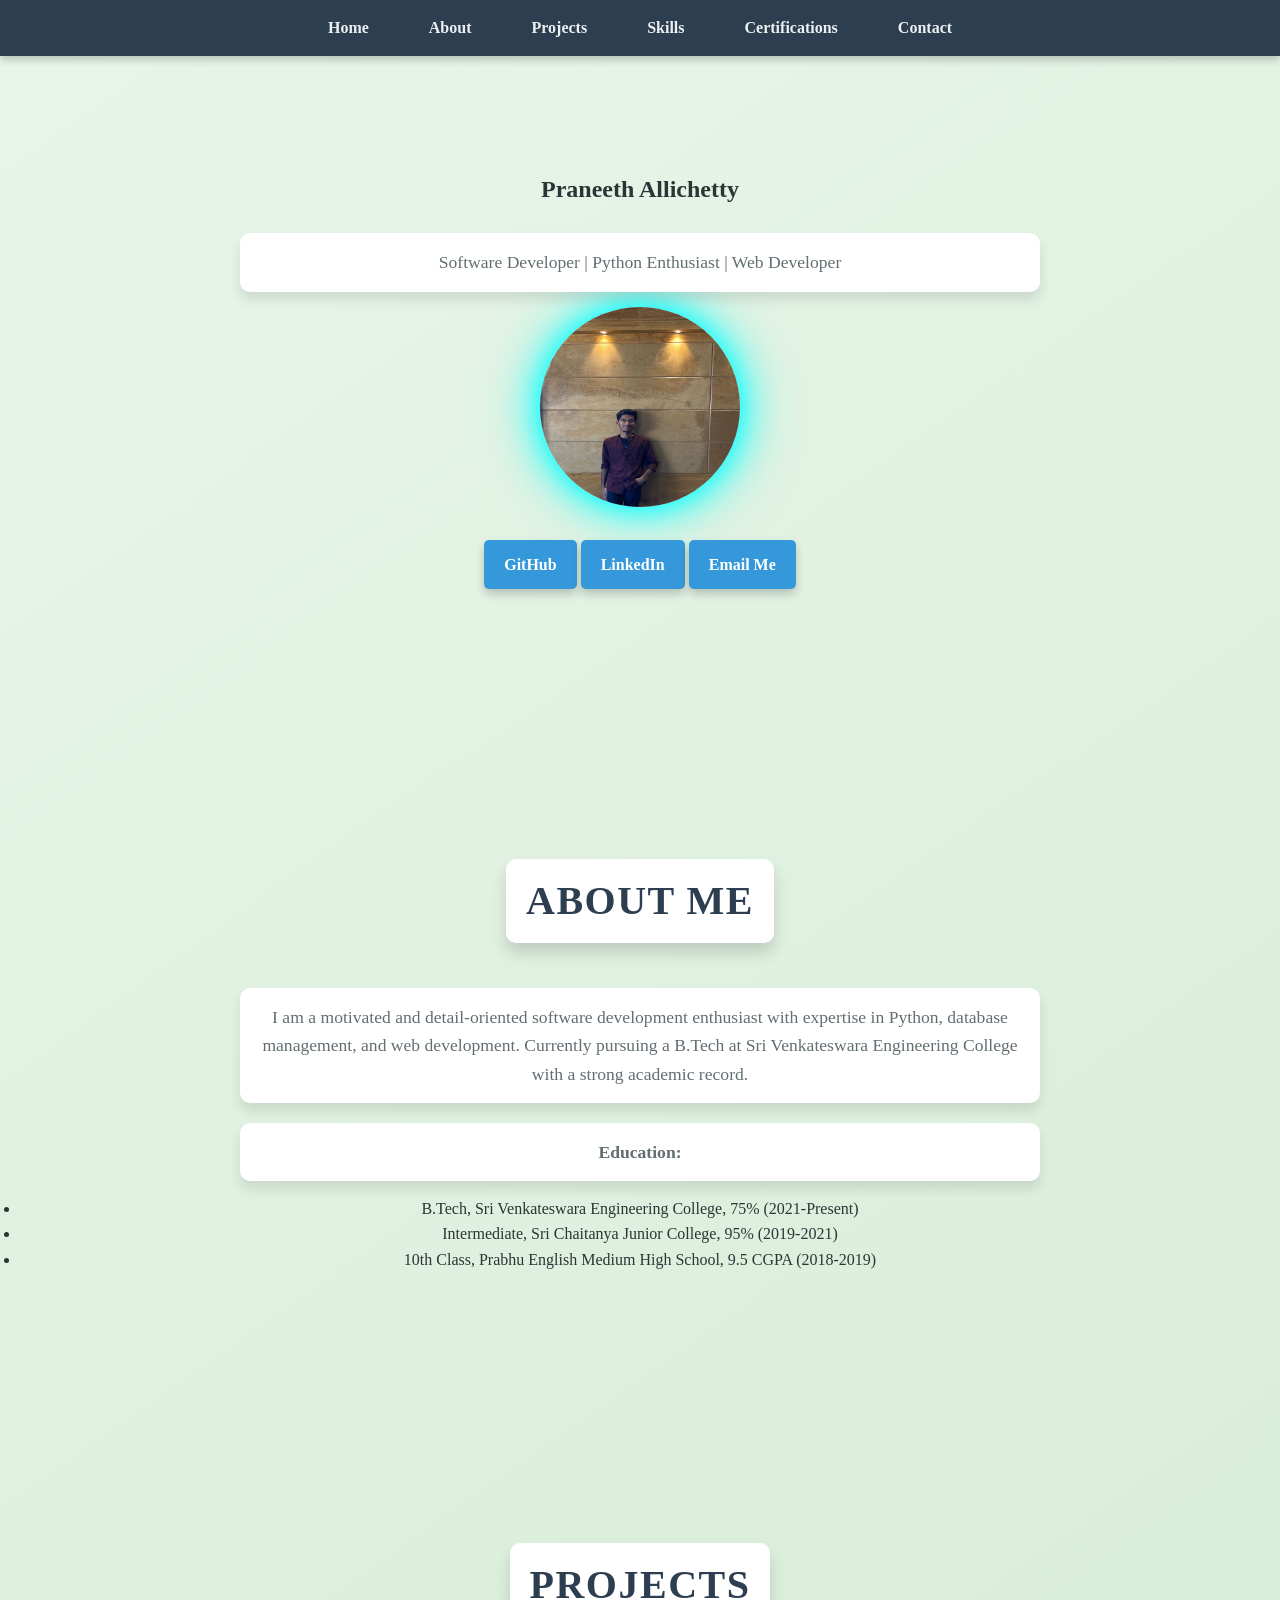
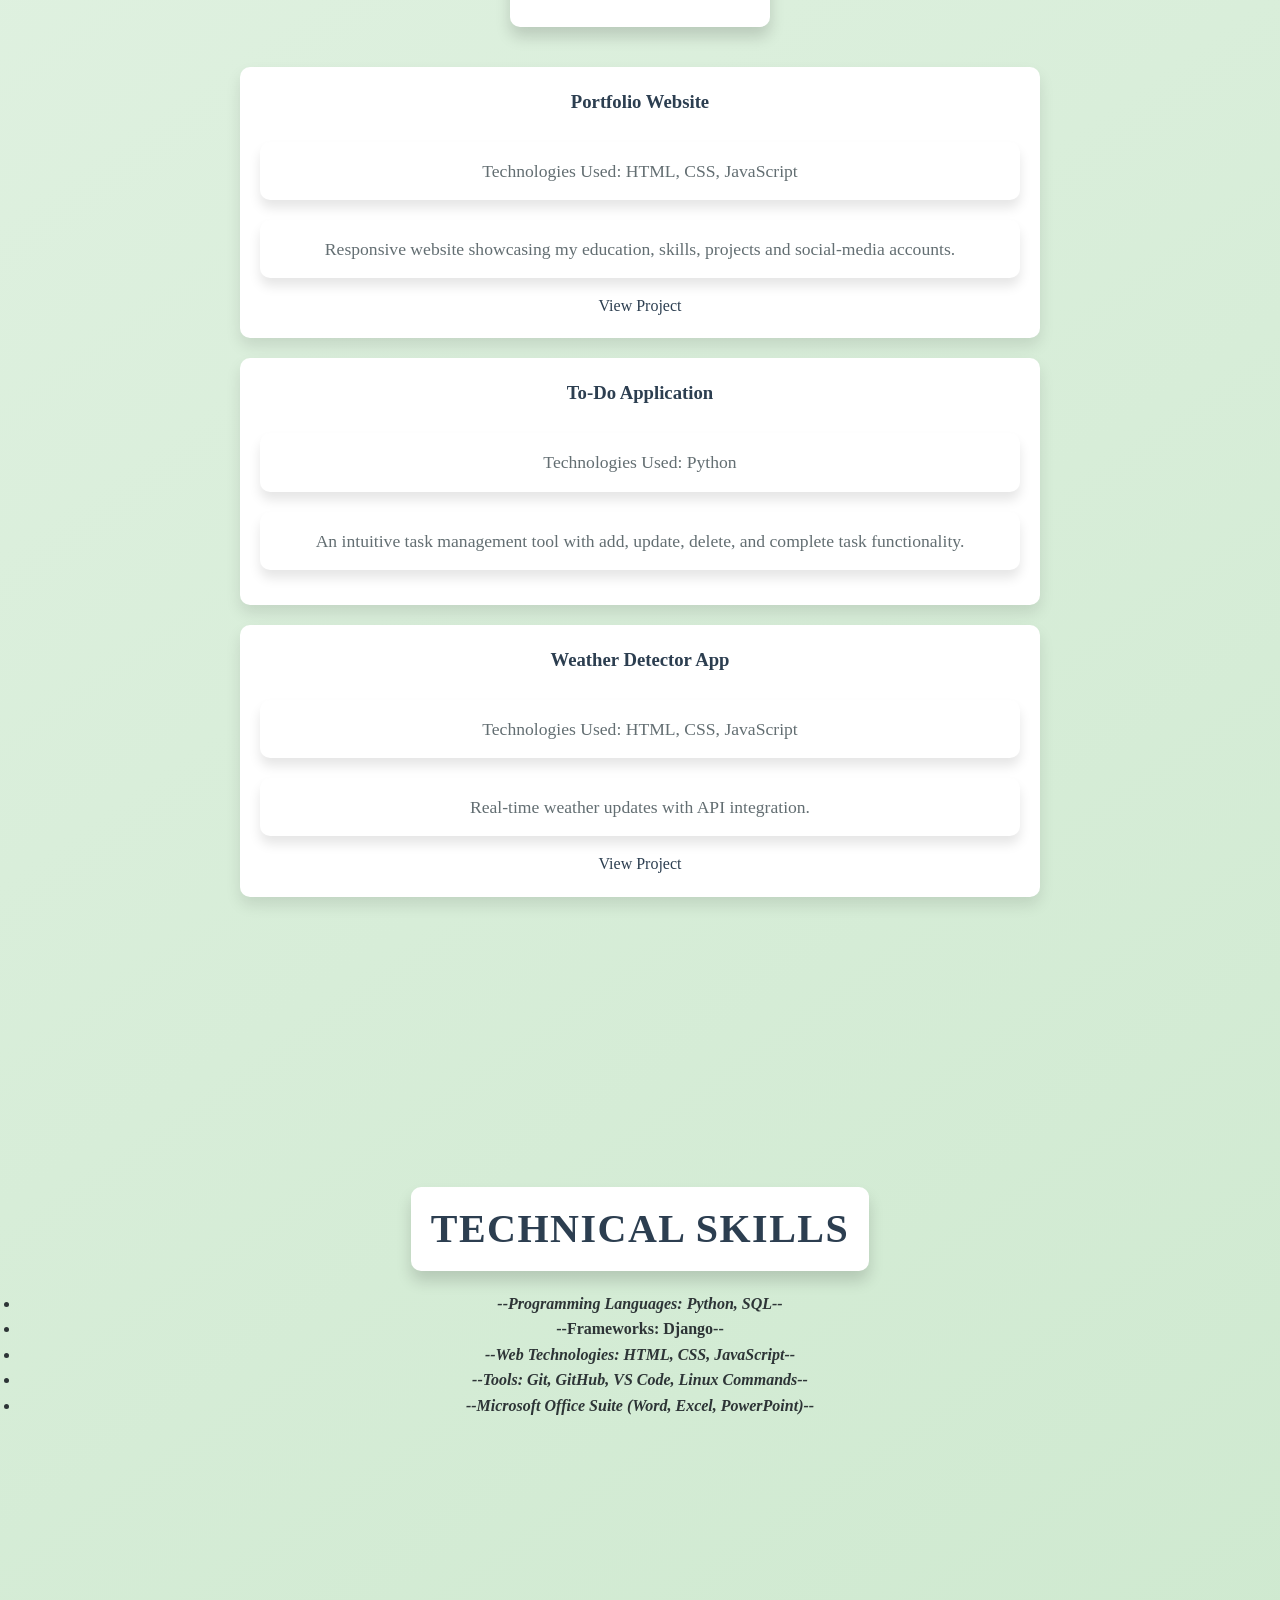
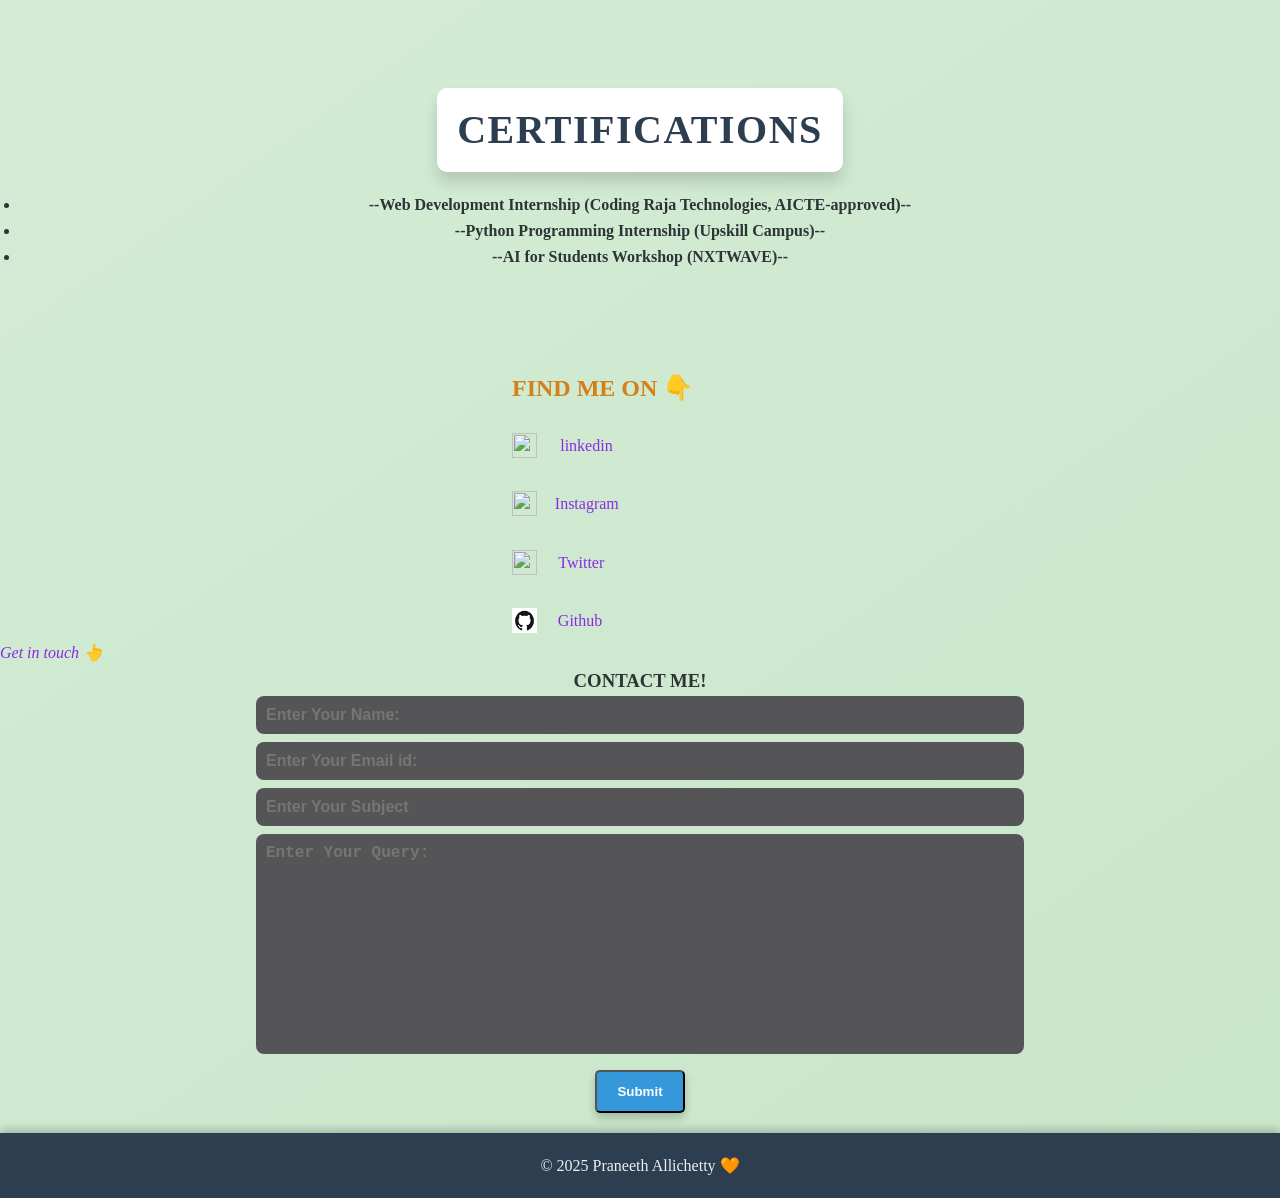
==== index.html @ 43d44ed8 "new commit" ====
<!DOCTYPE html>
<html lang="en">
<head>
  <meta charset="UTF-8">
  <meta http-equiv="X-UA-Compatible" content="IE=edge" />
  <meta name="viewport" content="width=device-width, initial-scale=1.0">
  <title>Praneeth Allichetty | Portfolio</title>
  <link rel="stylesheet" href="styles.css">
</head>
<body>
  <header>
    <nav>
      <ul>
        <li><a href="#home">Home</a></li>
        <li><a href="#about">About</a></li>
        <li><a href="#projects">Projects</a></li>
        <li><a href="#skills">Skills</a></li>
        <li><a href="#certifications">Certifications</a></li>
        <li><a href="#contact">Contact</a></li>
      </ul>
    </nav>
  </header>

  <section id="home">
    <div class="intro">
      <h1>Praneeth Allichetty</h1> 
      <p>Software Developer | Python Enthusiast | Web Developer</p>
      <img  class="hero" src="my_image.jpeg" width="20%" height="20%">  <br>
      <br>
      <div class="links">
        <a href="https://github.com/praneethallichetty" target="_blank">GitHub</a>
        <a href="https://www.linkedin.com/in/PraneethAllichetty" target="_blank">LinkedIn</a>
        <a href="mailto:praneethallichetty@gmail.com">Email Me</a>
      </div>
    </div>
  </section>

  <section id="about">
    <h2>About Me</h2>
    <p>
      I am a motivated and detail-oriented software development enthusiast with expertise in Python, database management, and web development.
      Currently pursuing a B.Tech at Sri Venkateswara Engineering College with a strong academic record.
    </p>
    <p><strong>Education:</strong></p>
    <ul>
      <li>B.Tech, Sri Venkateswara Engineering College, 75% (2021-Present)</li>
      <li>Intermediate, Sri Chaitanya Junior College, 95% (2019-2021)</li>
      <li>10th Class, Prabhu English Medium High School, 9.5 CGPA (2018-2019)</li>
    </ul>
  </section>

  <section id="projects">
    <h2>Projects</h2>
    <div class="project">
      <h3>Portfolio Website</h3>
      <p>Technologies Used: HTML, CSS, JavaScript</p>
      <p>Responsive website showcasing my education, skills, projects and social-media accounts.</p>
      <a href="https://praneethallichetty.github.io/portfolio" target="_blank">View Project</a>
    </div>
    <div class="project">
      <h3>To-Do Application</h3>
      <p>Technologies Used: Python</p>
      <p>An intuitive task management tool with add, update, delete, and complete task functionality.</p>
    </div>
    <div class="project">
      <h3>Weather Detector App</h3>
      <p>Technologies Used: HTML, CSS, JavaScript</p>
      <p>Real-time weather updates with API integration.</p>
      <a href="https://praneethallichetty.github.io/weather-app" target="_blank">View Project</a>
    </div>
  </section>

  <section id="skills">
    <h2>Technical Skills</h2>
    <ul>
      <li><b><i>--Programming Languages: Python, SQL--</b></i></li>
      <li><b><i></i>--Frameworks: Django--</i></b></li>
      <li><b><i>--Web Technologies: HTML, CSS, JavaScript--</i></b></li>
      <li><b><i>--Tools: Git, GitHub, VS Code, Linux Commands--</i></b></li>
      <li><b><i>--Microsoft Office Suite (Word, Excel, PowerPoint)--</i></b></li>
    </ul>
  </section>

  <section id="certifications">
    <h2>Certifications</h2>
    <ul>
      <li><b>--Web Development Internship (Coding Raja Technologies, AICTE-approved)--</b></li>
      <li><b>--Python Programming Internship (Upskill Campus)--</b></li>
      <li><b>--AI for Students Workshop (NXTWAVE)--</b></li>
    </ul>
  </section>

  
    <h2 style="color: rgb(212, 127, 23); margin-left: 40%;">FIND ME ON &#128071;</h2>  <br>
    <div class="media">
      <div class="linked">
         <img src="https://cdn2.iconfinder.com/data/icons/social-media-applications/64/social_media_applications_14-linkedin-64.png" style="width: 25px; height:25px;">
         <a href="https://www.linkedin.com/in/praneeth-allichetty-3bb480253?utm_source=share&utm_campaign=share_via&utm_content=profile&utm_medium=android_app" style="margin-left: 30%; color:blueviolet" target="_blank">linkedin
          </a> 
      </div>  <br>  <br>
      <div class="linked">
          <img src="https://cdn2.iconfinder.com/data/icons/social-icons-33/128/Instagram-64.png" style="width: 25px; height:25px;">
          <a href="https://www.instagram.com/i_a_m__p_r_a_n_e_e_t_h/" style="margin-left: 20%; color:blueviolet" target="_blank">Instagram
           </a>
      </div>   <br>  <br>
      <div class="linked">
          <img src="https://cdn2.iconfinder.com/data/icons/social-media-2285/512/1_Twitter_colored_svg-128.png" style="width: 25px; height:25px;">
          <a href="https://x.com/praneeth503?t=OdvPJFXapMLv3DaQCHx20w&s=08" style="margin-left: 30%; color:blueviolet;" target="_blank">Twitter</a></div>
      </div>    <br> 
      <div class="linked">
           <img src="[data-uri]" style="width: 25px; height:25px;">
           <a href="https://github.com/praneethallichetty" style="margin-left: 30%; color:blueviolet;" target="_blank">Github</a></div>
      </div>
   </div>   
  </section>
  <br>
  <i style="color: blueviolet;">Get in touch &#128070;</i>
  
  <div class="contact-form">
    <h3 style="color: #2d3436;">CONTACT ME!</h3>
    <form action="">
      <input type="" id="name"  placeholder="Enter Your Name:" required>   <br>
      <input type="email" placeholder="Enter Your Email id:" required>   <br>
      <input type="" placeholder="Enter Your Subject">   <br>
      <textarea name="" id="" cols="40" rows="10" placeholder="Enter Your Query:"></textarea>  <br>
      <button onclick="submitFunction()">Submit</button>   <br>
    </form>
  </div>
  
  <footer>
    <p>© 2025 Praneeth Allichetty &#129505;</p>
  </footer>
  <script>
    function submitFunction() {
      var name =
          document.getElementById('name').value;
        alert(name+"!!Thanks for visiting my portfolio! Dm me in my instagram, If you have any further queries on this portfolio webpage and it's source code")
    }
  </script>
  </body>
  </html>
---- styles.css ----
/* General Styles */
* {
    margin: 0;
    padding: 0;
    box-sizing: border-box;
}

body {
    font-family: "Times New Roman", Times, serif;
    background: linear-gradient(145deg, #e8f5e9, #c8e6c9);
    color: #2d3436;
    overflow-x: hidden;
    line-height: 1.6;
}


.hero{
  width: 200px; /* Adjust the size as needed */
  height: 200px;
  border-radius: 50%; /* Makes the image circular */
  box-shadow: 0 0 20px rgba(0, 255, 255, 0.7), 0 0 40px rgba(0, 255, 255, 0.7), 0 0 60px rgba(0, 255, 255, 0.7);
  transition: box-shadow 0.1s ease-in-out
}

.hero:hover {
  box-shadow: 0 0 5px cyan,  0 0 25px cyan,
  0 0 50px rgb(7, 9, 23), 0 0 100px rgb(11, 10, 41);
}


/* Anchor Links */
a {
    text-decoration: none;
    color: inherit;
}

a:hover {
    color: #3498db;
}

/* Header */
header {
    background: #2c3e50;
    color: #ecf0f1;
    padding: 15px 0;
    position: fixed;
    top: 0;
    width: 100%;
    z-index: 1000;
    box-shadow: 0 4px 8px rgba(0, 0, 0, 0.2);
}

header nav {
    display: flex;
    justify-content: center;
    align-items: center;
}

header nav ul {
    list-style: none;
    display: flex;
    justify-content: center;
    padding: 0;
    flex-wrap: wrap;
}

header nav ul li {
    margin: 0 15px;
}

header nav ul li a {
    font-weight: bold;
    padding: 10px 15px;
    color: #ecf0f1;
    border-radius: 5px;
    transition: transform 0.3s ease, background-color 0.3s ease;
}

header nav ul li a:hover,
header nav ul li a.active {
    background-color: #3498db;
    transform: translateY(-3px);
}

/* Sections */
/* Sections */
section {
    padding: 100px 20px;
    text-align: center;
    margin-top: 70px;
    position: relative;
    transition: transform 0.3s ease, box-shadow 0.3s ease;
}

section:hover {
    transform: scale(1.05); /* Apply a slight zoom-in effect */
    box-shadow: 0 15px 25px rgba(0, 0, 0, 0.2); /* Enhanced shadow on hover */
}

section h2 {
    font-size: 2.5rem;
    margin-bottom: 20px;
    color: #2c3e50;
    text-transform: uppercase;
    letter-spacing: 1.5px;
    position: relative;
    display: inline-block;
    background: #fff;
    padding: 10px 20px;
    border-radius: 10px;
    box-shadow: 0 10px 15px rgba(0, 0, 0, 0.15);
    transition: transform 0.3s ease, box-shadow 0.3s ease;
}

section h2:hover {
    transform: scale(1.1); /* Slightly zoom-in when hovering over the heading */
}

section p {
    font-size: 1.1rem;
    max-width: 800px;
    margin: 20px auto;
    color: #636e72;
    background: #ffffff;
    padding: 15px 20px;
    border-radius: 10px;
    box-shadow: 0 8px 12px rgba(0, 0, 0, 0.1);
    transform: translateY(5px);
    transition: transform 0.3s ease, box-shadow 0.3s ease;
}

section p:hover {
    transform: translateY(-5px); /* Move the paragraph slightly upwards on hover */
    box-shadow: 0 10px 15px rgba(0, 0, 0, 0.15); /* Enhance the shadow */
}


/* Project Section */
.project {
    background: #ffffff;
    color: #2c3e50;
    margin: 20px auto;
    padding: 20px;
    border-radius: 10px;
    max-width: 800px;
    box-shadow: 0 8px 15px rgba(0, 0, 0, 0.1);
    transition: transform 0.3s ease, box-shadow 0.3s ease;
}

.project h3 {
    color: #2c3e50;
}

/* Buttons */
button,
.links a {
    display: inline-block;
    background-color: #3498db;
    color: #ffffff;
    padding: 12px 20px;
    border-radius: 5px;
    font-weight: bold;
    box-shadow: 0 5px 10px rgba(0, 0, 0, 0.2);
    transition: transform 0.3s ease, box-shadow 0.3s ease;
    cursor: pointer;
}

button:hover,
.links a:hover {
    transform: translateY(-3px);
    box-shadow: 0 10px 20px rgba(0, 0, 0, 0.3);
}

/* Contact Form */
.contact-form{
    position: relative;
    text-align: center;
  }
  
  .contact-form form input,form textarea {
    border: none;
    outline: none;
    width: 60%;
    padding: 10px;
    background: #555557;
    color: #000;
    font-size: 1rem;
    font-weight: 600;
    margin-bottom: 0.5rem;
    border-radius: 0.5rem;
  }
  
  .contact-form textarea{
    resize: none;
    height: 220px;
  }

  .linked{
    font-size: medium;
    display: inline-flex;
    margin-left: 40%;
  }

/* Footer */
footer {
    background: #2c3e50;
    color: #ecf0f1;
    text-align: center;
    padding: 20px 0;
    margin-top: 20px;
    box-shadow: 0 -4px 8px rgba(0, 0, 0, 0.2);
}

.contact-links {
    display: flex;
    flex-direction: row;
    justify-content: center;
    gap: 10px;
}

/* Responsive Design */
@media screen and (max-width: 768px) {
    body {
        font-size: 14px;
    }
    
    header nav ul {
        display: flex;
        flex-direction: row;
        justify-content: center;
        align-items: center;
    }
    
    header nav ul li {
        margin: 5px;
    }
}
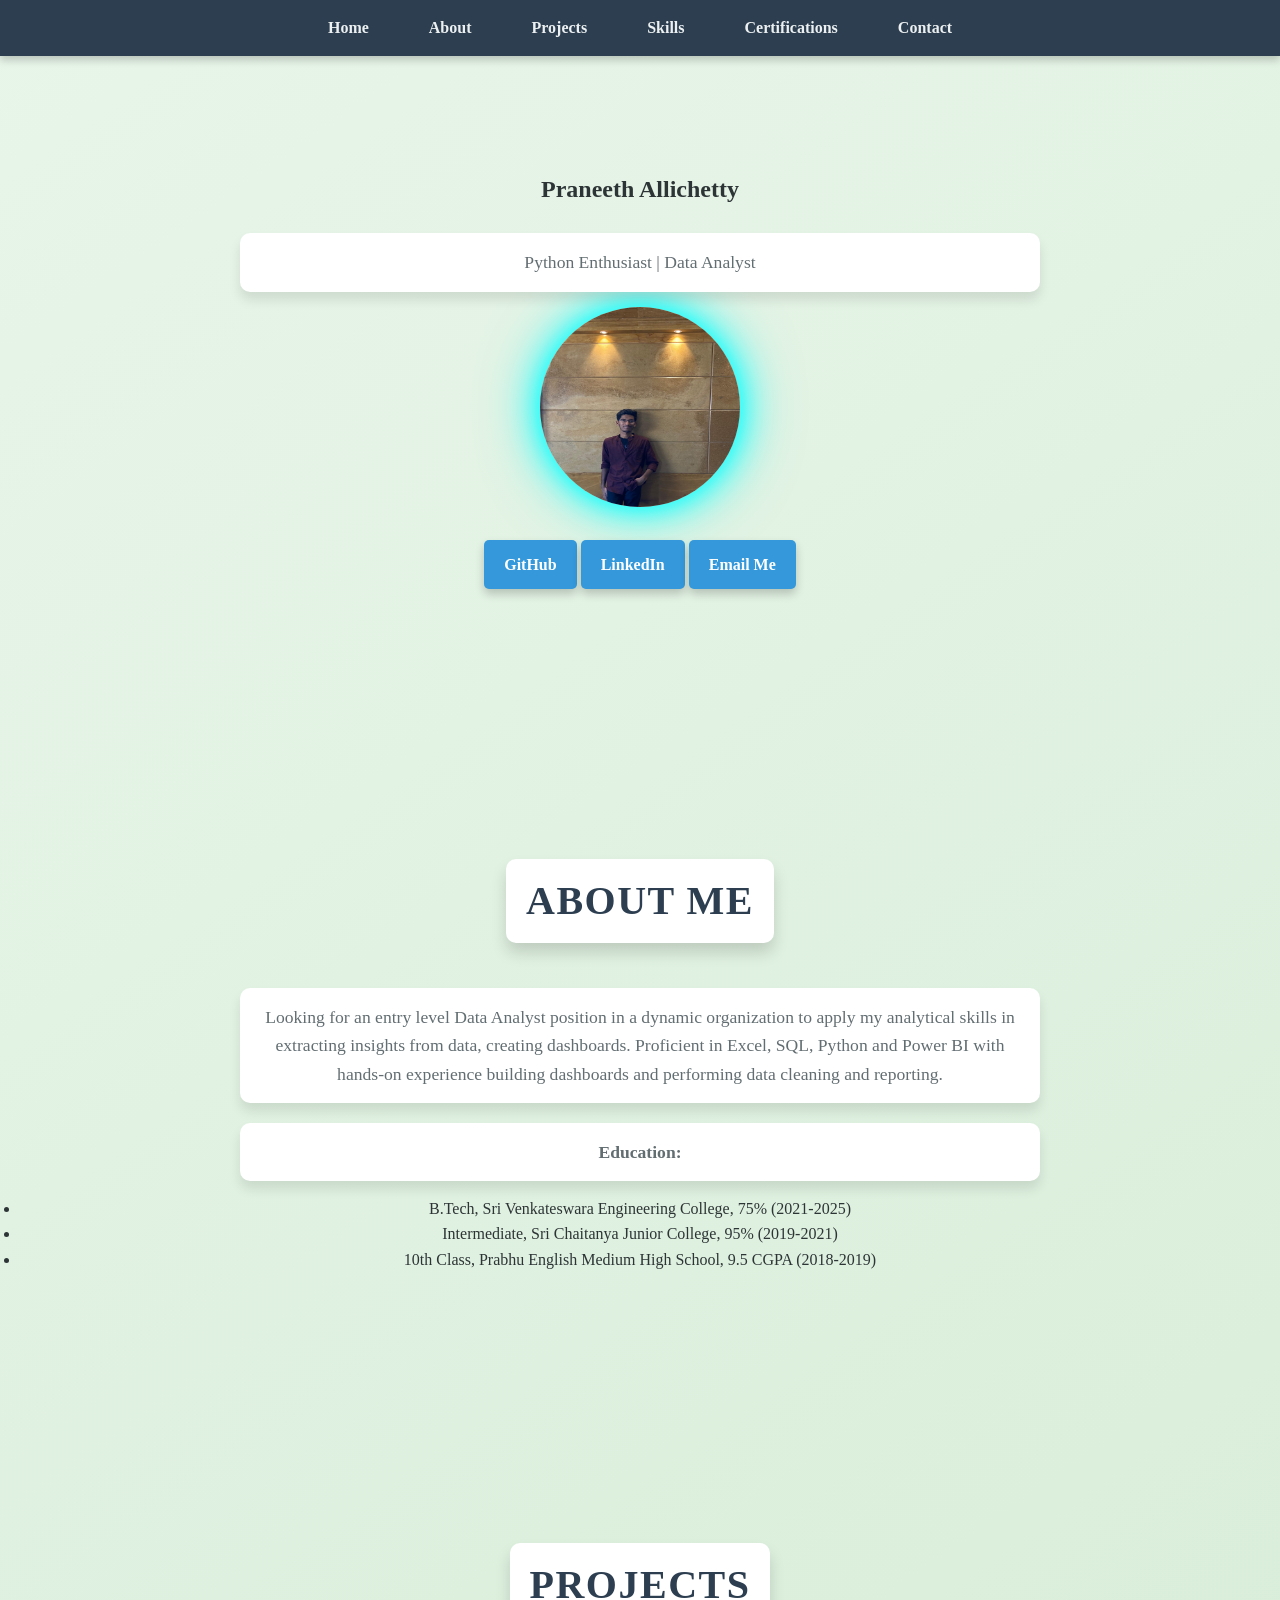
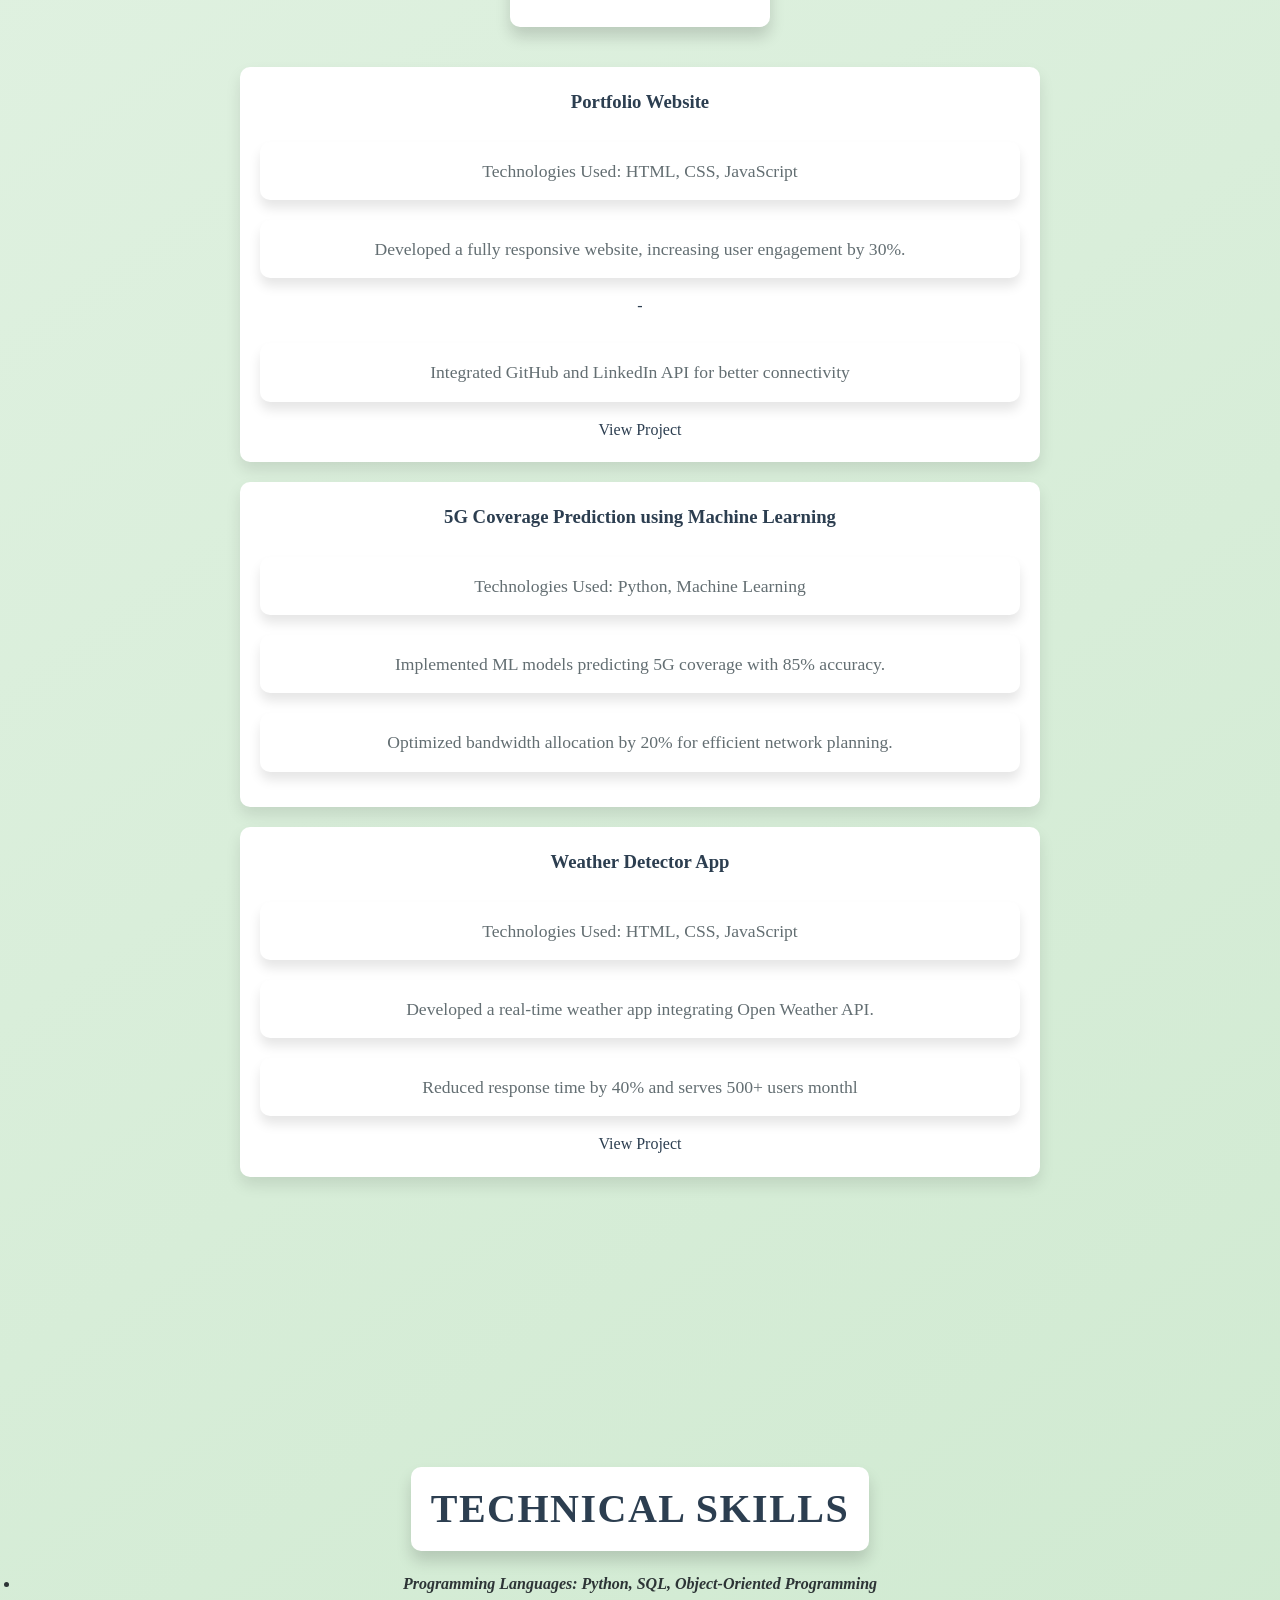
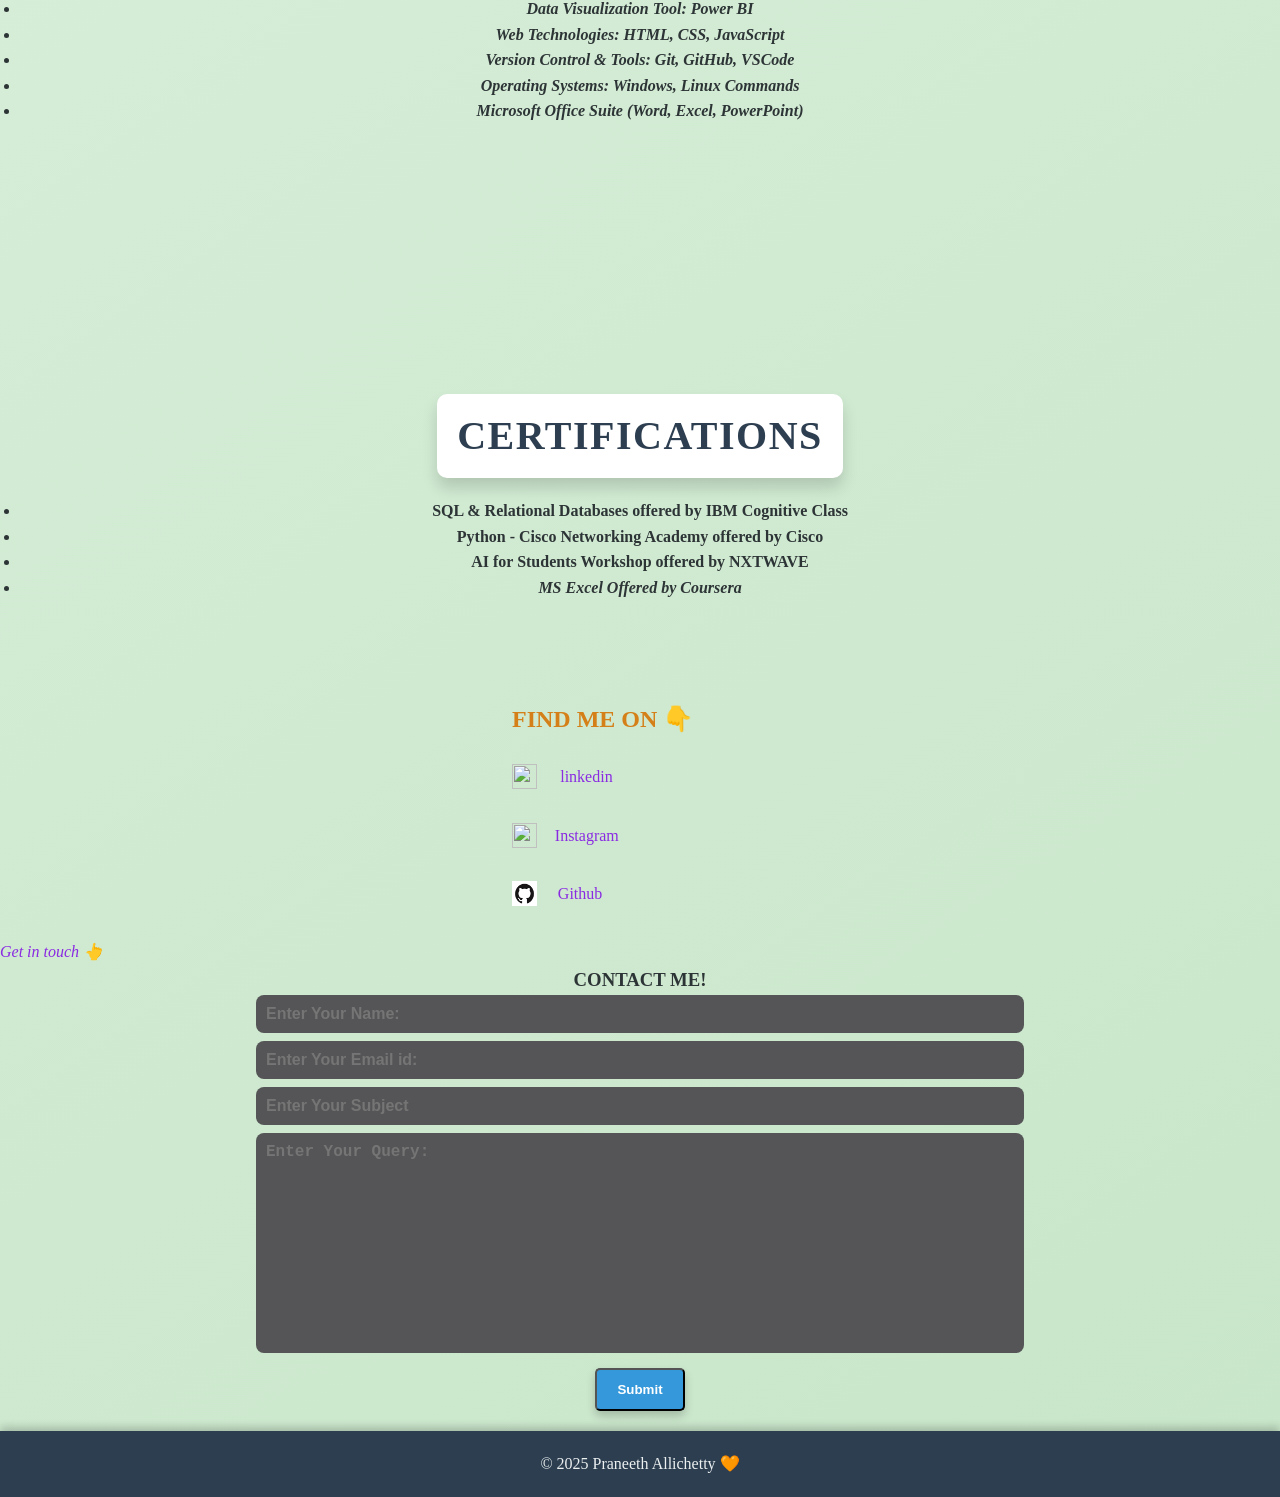
==== commit 7f9bc3bc: "mycommit" ====
--- a/index.html
+++ b/index.html
@@ -24,7 +24,7 @@
   <section id="home">
     <div class="intro">
       <h1>Praneeth Allichetty</h1> 
-      <p>Software Developer | Python Enthusiast | Web Developer</p>
+      <p>Python Enthusiast | Data Analyst</p>
       <img  class="hero" src="my_image.jpeg" width="20%" height="20%">  <br>
       <br>
       <div class="links">
@@ -38,12 +38,12 @@
   <section id="about">
     <h2>About Me</h2>
     <p>
-      I am a motivated and detail-oriented software development enthusiast with expertise in Python, database management, and web development.
-      Currently pursuing a B.Tech at Sri Venkateswara Engineering College with a strong academic record.
+      Looking for an entry level Data Analyst position in a dynamic organization to apply my analytical skills in extracting insights from data, creating dashboards.
+      Proficient in Excel, SQL, Python and Power BI with hands-on experience building dashboards and performing data cleaning and reporting.
     </p>
     <p><strong>Education:</strong></p>
     <ul>
-      <li>B.Tech, Sri Venkateswara Engineering College, 75% (2021-Present)</li>
+      <li>B.Tech, Sri Venkateswara Engineering College, 75% (2021-2025)</li>
       <li>Intermediate, Sri Chaitanya Junior College, 95% (2019-2021)</li>
       <li>10th Class, Prabhu English Medium High School, 9.5 CGPA (2018-2019)</li>
     </ul>
@@ -54,18 +54,21 @@
     <div class="project">
       <h3>Portfolio Website</h3>
       <p>Technologies Used: HTML, CSS, JavaScript</p>
-      <p>Responsive website showcasing my education, skills, projects and social-media accounts.</p>
+      <p>Developed a fully responsive website, increasing user engagement by 30%.</p>
+-     <p>Integrated GitHub and LinkedIn API for better connectivity</p>
       <a href="https://praneethallichetty.github.io/portfolio" target="_blank">View Project</a>
     </div>
     <div class="project">
-      <h3>To-Do Application</h3>
-      <p>Technologies Used: Python</p>
-      <p>An intuitive task management tool with add, update, delete, and complete task functionality.</p>
+      <h3>5G Coverage Prediction using Machine Learning</h3>
+      <p>Technologies Used: Python, Machine Learning</p>
+      <p>Implemented ML models predicting 5G coverage with 85% accuracy.</p>
+      <p>Optimized bandwidth allocation by 20% for efficient network planning.</p>
     </div>
     <div class="project">
       <h3>Weather Detector App</h3>
       <p>Technologies Used: HTML, CSS, JavaScript</p>
-      <p>Real-time weather updates with API integration.</p>
+      <p>Developed a real-time weather app integrating Open Weather API.</p>
+      <p>Reduced response time by 40% and serves 500+ users monthl</p>
       <a href="https://praneethallichetty.github.io/weather-app" target="_blank">View Project</a>
     </div>
   </section>
@@ -73,20 +76,22 @@
   <section id="skills">
     <h2>Technical Skills</h2>
     <ul>
-      <li><b><i>--Programming Languages: Python, SQL--</b></i></li>
-      <li><b><i></i>--Frameworks: Django--</i></b></li>
-      <li><b><i>--Web Technologies: HTML, CSS, JavaScript--</i></b></li>
-      <li><b><i>--Tools: Git, GitHub, VS Code, Linux Commands--</i></b></li>
-      <li><b><i>--Microsoft Office Suite (Word, Excel, PowerPoint)--</i></b></li>
+      <li><b><i>Programming Languages: Python, SQL, Object-Oriented Programming</b></i></li>
+      <li><b><i>Data Visualization Tool: Power BI</b></i></li>
+      <li><b><i>Web Technologies: HTML, CSS, JavaScript</i></b></li>
+      <li><b><i>Version Control & Tools: Git, GitHub, VSCode</i></b></li>
+      <li><b><i>Operating Systems: Windows, Linux Commands</b></i></li>
+      <li><b><i>Microsoft Office Suite (Word, Excel, PowerPoint)</i></b></li>
     </ul>
   </section>
 
   <section id="certifications">
     <h2>Certifications</h2>
     <ul>
-      <li><b>--Web Development Internship (Coding Raja Technologies, AICTE-approved)--</b></li>
-      <li><b>--Python Programming Internship (Upskill Campus)--</b></li>
-      <li><b>--AI for Students Workshop (NXTWAVE)--</b></li>
+      <li><b>SQL & Relational Databases offered by IBM Cognitive Class</b></li>
+      <li><b>Python - Cisco Networking Academy offered by Cisco</b></li>
+      <li><b>AI for Students Workshop offered by NXTWAVE</b></li>
+      <li><b><i>MS Excel Offered by Coursera</i></b></i></li>
     </ul>
   </section>
 
@@ -95,7 +100,7 @@
     <div class="media">
       <div class="linked">
          <img src="https://cdn2.iconfinder.com/data/icons/social-media-applications/64/social_media_applications_14-linkedin-64.png" style="width: 25px; height:25px;">
-         <a href="https://www.linkedin.com/in/praneeth-allichetty-3bb480253?utm_source=share&utm_campaign=share_via&utm_content=profile&utm_medium=android_app" style="margin-left: 30%; color:blueviolet" target="_blank">linkedin
+         <a href="https://www.linkedin.com/in/praneethallichetty/" style="margin-left: 30%; color:blueviolet" target="_blank">linkedin
           </a> 
       </div>  <br>  <br>
       <div class="linked">
@@ -103,10 +108,6 @@
           <a href="https://www.instagram.com/i_a_m__p_r_a_n_e_e_t_h/" style="margin-left: 20%; color:blueviolet" target="_blank">Instagram
            </a>
       </div>   <br>  <br>
-      <div class="linked">
-          <img src="https://cdn2.iconfinder.com/data/icons/social-media-2285/512/1_Twitter_colored_svg-128.png" style="width: 25px; height:25px;">
-          <a href="https://x.com/praneeth503?t=OdvPJFXapMLv3DaQCHx20w&s=08" style="margin-left: 30%; color:blueviolet;" target="_blank">Twitter</a></div>
-      </div>    <br> 
       <div class="linked">
            <img src="[data-uri]" style="width: 25px; height:25px;">
            <a href="https://github.com/praneethallichetty" style="margin-left: 30%; color:blueviolet;" target="_blank">Github</a></div>
@@ -126,7 +127,7 @@
       <button onclick="submitFunction()">Submit</button>   <br>
     </form>
   </div>
-  
+ 
   <footer>
     <p>© 2025 Praneeth Allichetty &#129505;</p>
   </footer>
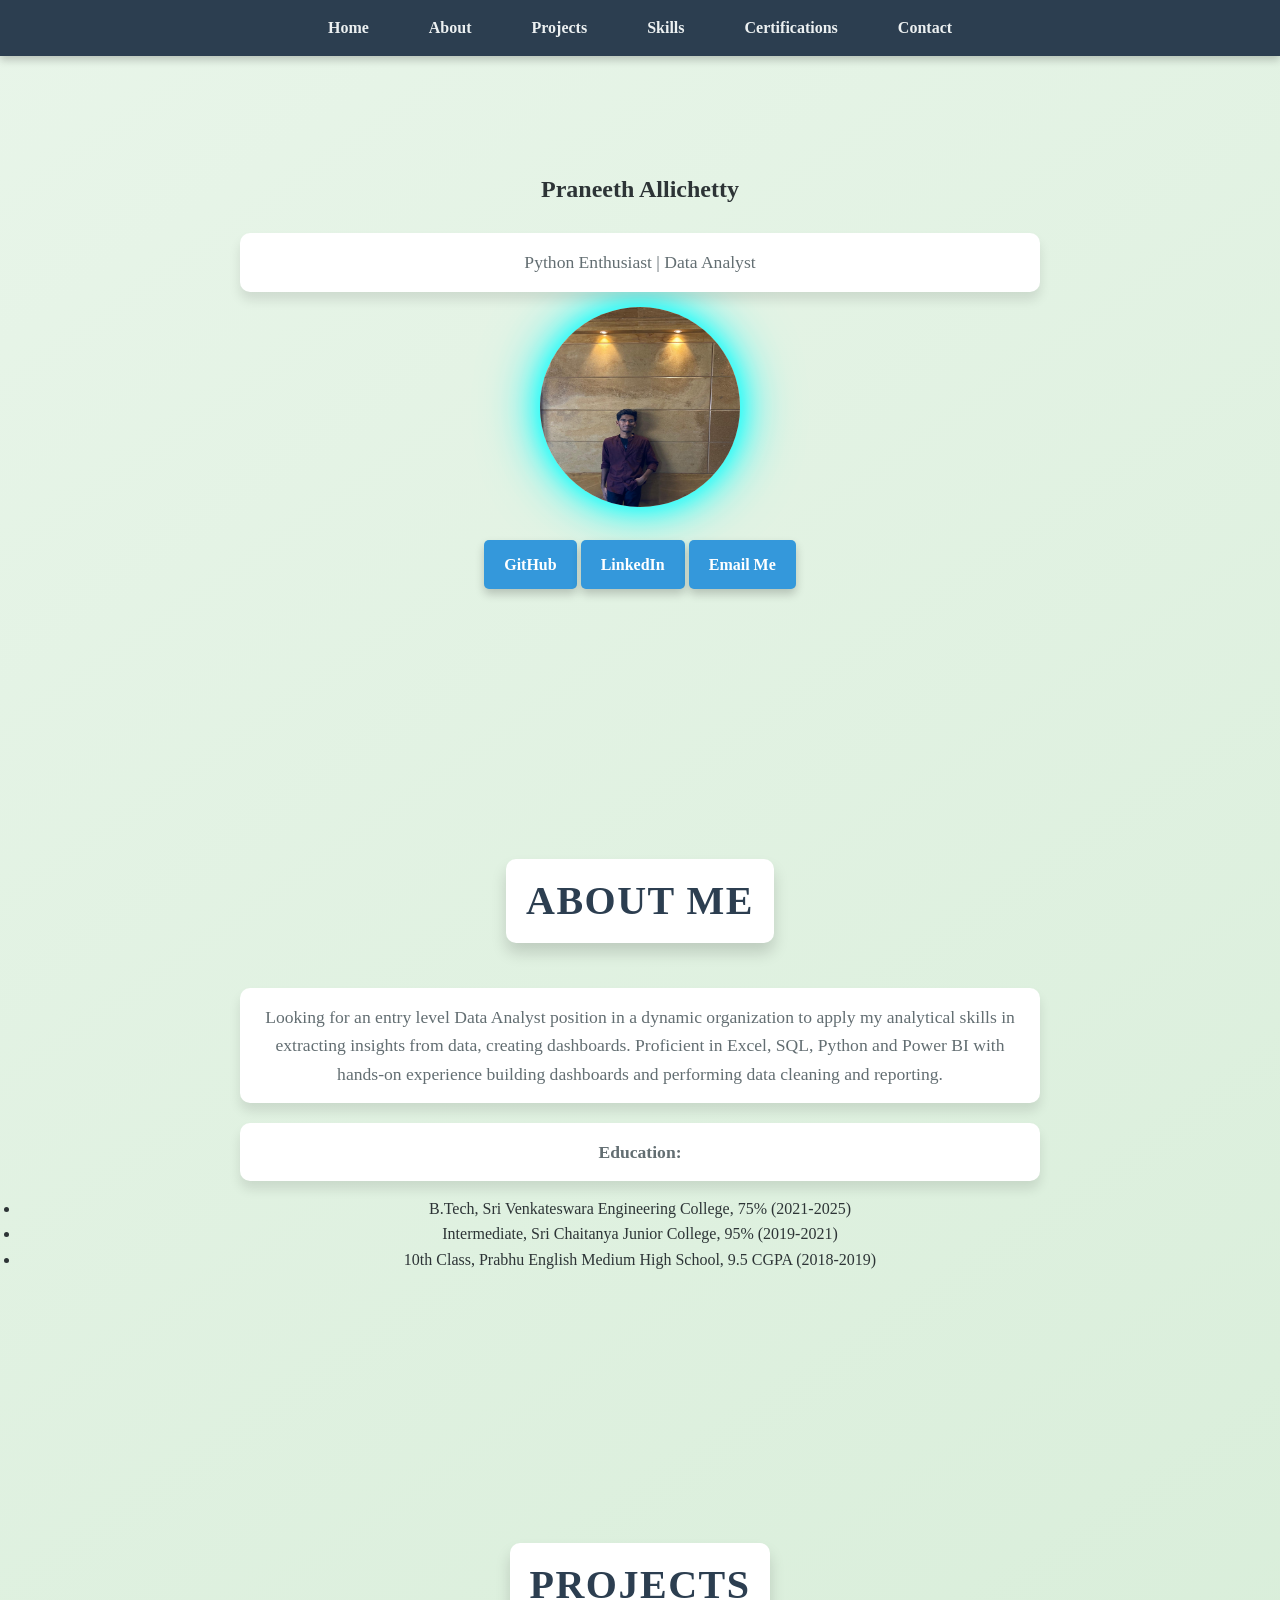
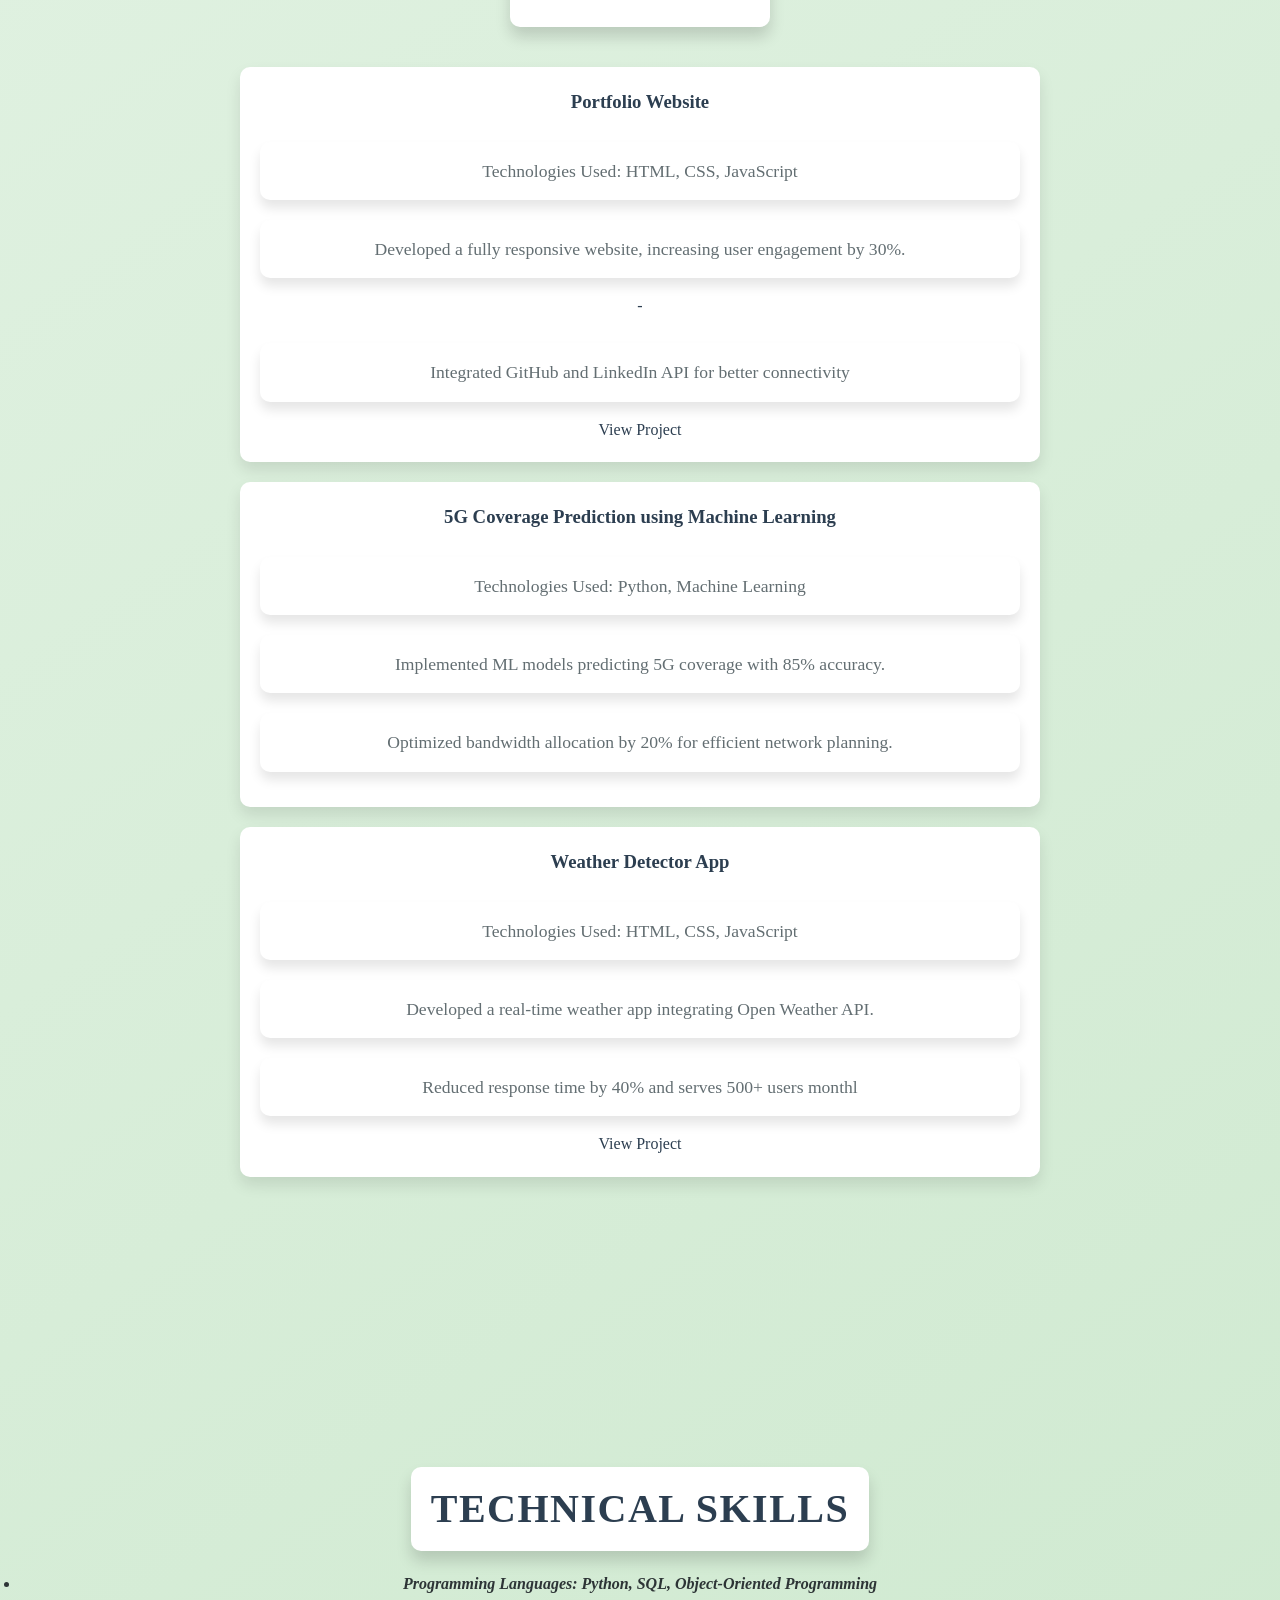
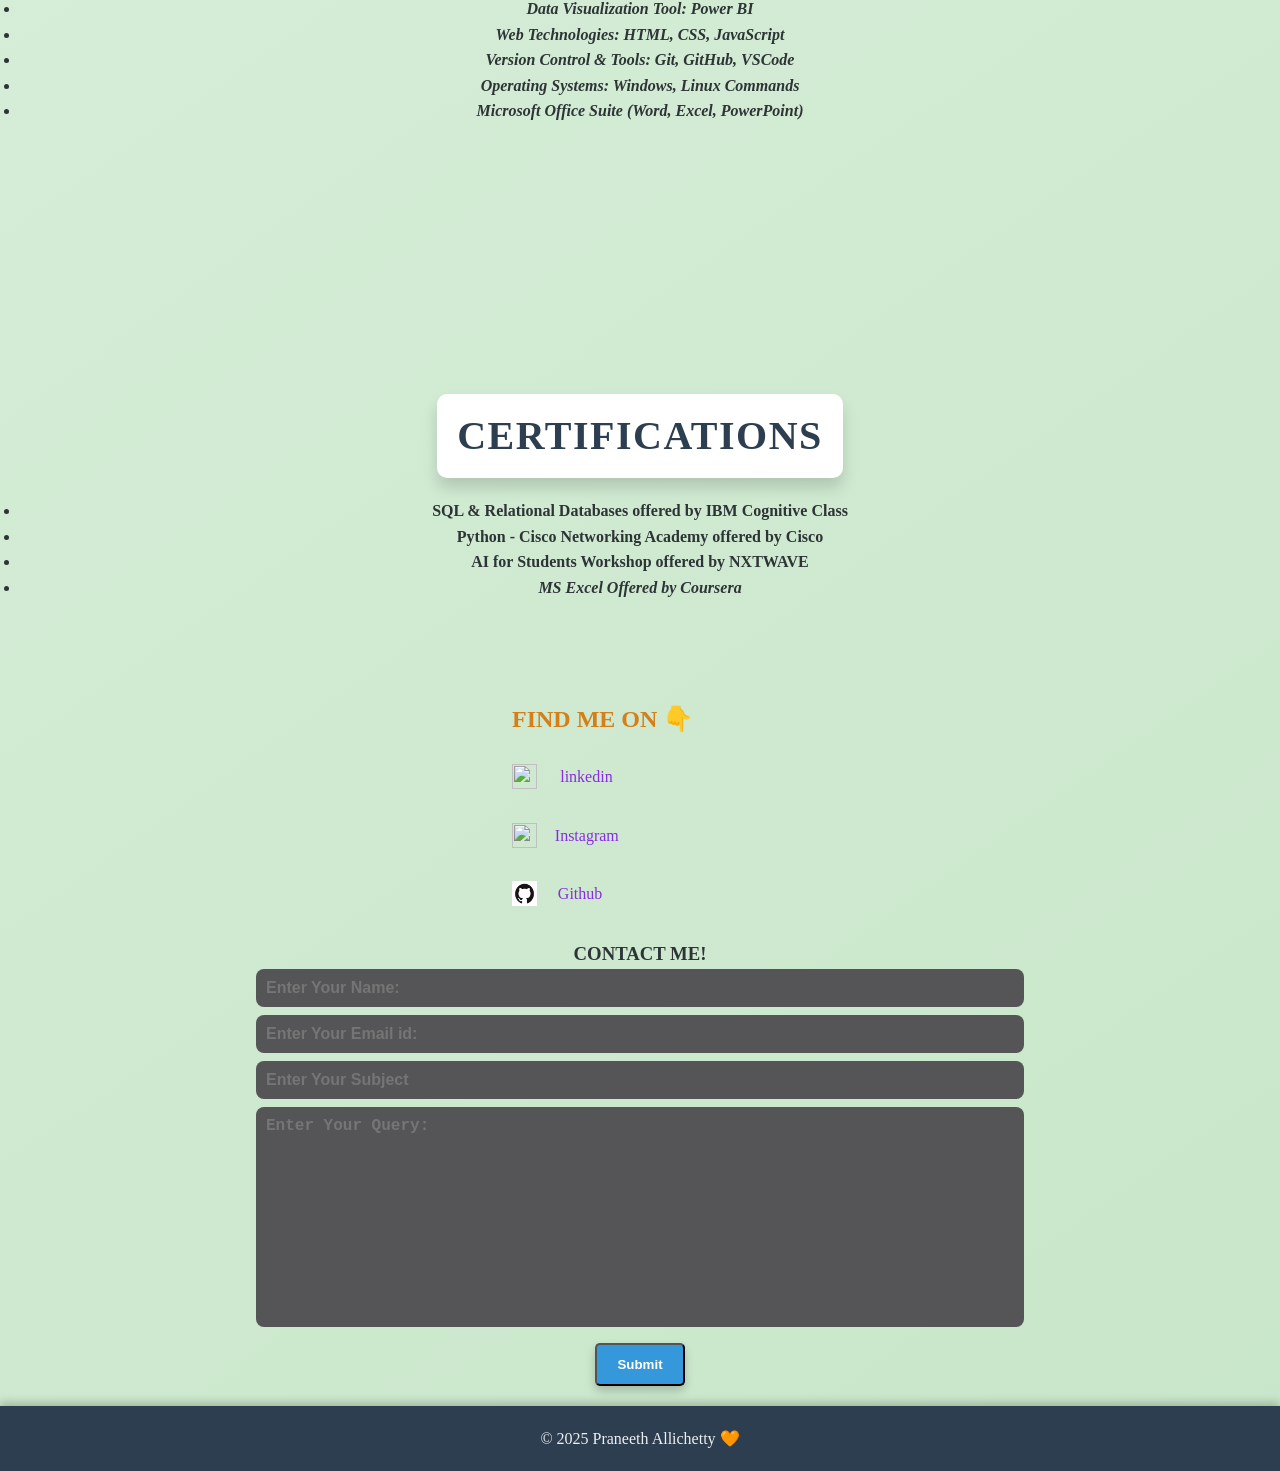
==== commit cff42dea: "Update index.html" ====
--- a/index.html
+++ b/index.html
@@ -115,7 +115,6 @@
    </div>   
   </section>
   <br>
-  <i style="color: blueviolet;">Get in touch &#128070;</i>
   
   <div class="contact-form">
     <h3 style="color: #2d3436;">CONTACT ME!</h3>
